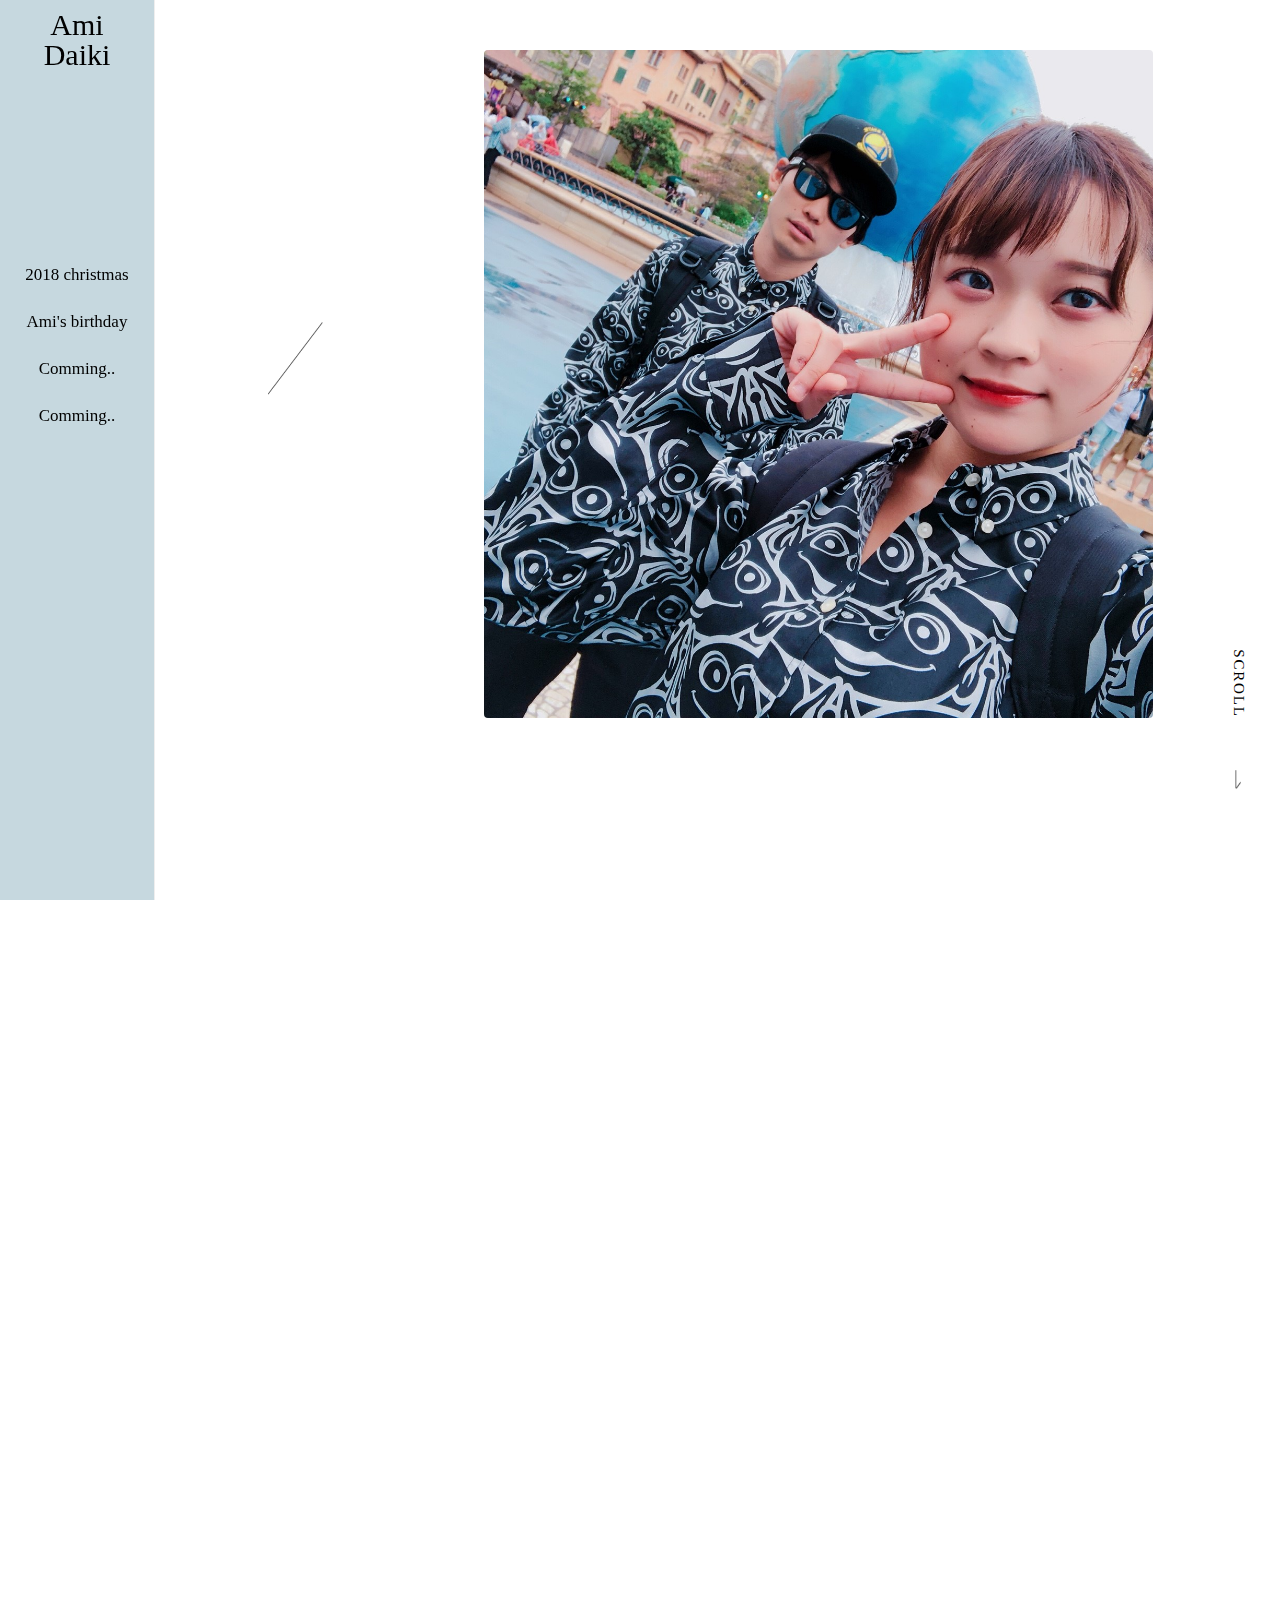
==== surprize/index.html @ 4ec6ca42 "first commit" ====
<!DOCTYPE html>
<html>
<head>
  <meta charset="utf-8">
  <title>From Daiki Surprize Site to Ami</title>
  <meta name="viewport" content="width=device-width, initial-scale=1, minimum-scale=1, maximum-scale=1, user-scalable=no">
  <link rel="stylesheet" href="static/css/style.css" media="all">
  <link rel="stylesheet" href="static/css/animate.css" media="all"> 
  <link rel="stylesheet" href="static/css/reset.css" media="all">
  <script src="https://ajax.googleapis.com/ajax/libs/jquery/2.1.1/jquery.min.js"></script>
  <script src="https://ajax.googleapis.com/ajax/libs/jquery/3.2.1/jquery.min.js"></script> 
  <script src="static/js/common.js"></script>  
  <script type="text/javascript" src="https://cdn.jsdelivr.net/npm/slick-carousel@1.8.1/slick/slick.min.js"></script>
  <link rel="stylesheet" type="text/css" href="https://cdn.jsdelivr.net/npm/slick-carousel@1.8.1/slick/slick.css"/>
</head>
<body>
  <header>
    <div class="common_pc">
      <div class="header_wrap">
        <a href="#Top" class="header_logo">
          <p>Ami<br>Daiki</p>
        </a>
        <nav class="header_nav">
          <p class="header_nav_item">
            <a href="file:///Users/taharadaiki/Desktop/ami/surprize/index.html" class="header_nav_link">2018 christmas</a>
          </p>
          <p class="header_nav_item">
            <a href="file:///Users/taharadaiki/Desktop/ami/surprize/birthday.html" class="header_nav_link">Ami's birthday</a>
          </p>
          <p class="header_nav_item">
            <a href="#Block03" class="header_nav_link">Comming..</a>
          </p>
          <p class="header_nav_item">
            <a href="#Block03" class="header_nav_link">Comming..</a>
          </p>
        </nav>
      </div>
    </div>

    <div class="common_sp">
      <div class="sp_header_wrap">
        <div class="sp_header">
          <div class="header_inner">
            <a href="#Top" class="header_logo">
              <p>Ami<br>Daiki</p>
            </a>
            <div class="header_menu" id="MenuBtn">
              <span class="header_line header_top_line"></span>
              <span class="header_line header_top_line"></span>
              <span class="header_line header_top_line"></span> 
            </div>
          </div>
        </div>
      </div>
      <div class="sp_header_nav"> 
        <nav class="header_nav">
          <p class="header_nav_item">
            <a href="file:///Users/taharadaiki/Desktop/ami/surprize/index.html" class="header_nav_link">2018 christmas</a>
          </p>
          <p class="header_nav_item">
            <a href="file:///Users/taharadaiki/Desktop/ami/surprize/birthday.html" class="header_nav_link">Ami's birthday</a>
          </p>
          <p class="header_nav_item">
            <a href="#Block03" class="header_nav_link">Comming..</a>
          </p>
          <p class="header_nav_item">
            <a href="#Block03" class="header_nav_link">Comming..</a>
          </p>
        </nav>
      </div>
     </div>
  </header>

  <main>
    <section class="content">
      <div class="mv_wrap">
        <!--キャッチ画像と\タイトルの内容をここから -->
        <div class="bx_wrap">
            <img src="static/images/top.jpg">
          <div class="top_tx">
            <div class="top_title">
              <h1 class="fadein">Christmas</h1>
              <p class="fadein">Surprize site for Merry Christmas.</p>
            </div>
            <div class="top_sub">
              <img src="static/images/slash.jpg"><!--ここに斜線の画像を入れる -->
              <!--2,3行で感動的な言葉を入れる -->
              <ul class="point01 fadein">
                <li>December 24</li>
                <li>dear Ami</li>
                <li>Daiki</li>
              </ul>
            </div>
          </div> 
          <div class="scroll_cont">
            <p class="updown_scrl">
              <span>SCROLL</span>
            </p>
          </div>
          <div class="scroll_point"> 
            <img src="static/images/a-bc.jpg">
          </div>
        </div>
        
        </div>
      </div>

      <section class="al01 fadein">
        <!-- メッセージ枠の一番外側 -->
        <div class="al01_wrap">
          <div class="message01">
            <!-- 枠内のタイトルを入れるクラス -->
            <div class="message01_title">
              <!-- ここからテキストスタート-->
              <h2>Thank you</h2>
              <p>
                昨年の今頃は死んでたね（笑）<br>
                あみが駅までむかあにきてくれたり、色んなとこに連れ出してくれたり。あみに助けられてこの1年半ちょいくらい過ごせてきました。ありがとう。おれはあみといる時間が一番楽しいし、幸せだしずっと一緒にいたいと思ってます。あみが病んだ時は隣にいるし、何があってもあみの味方です。それだけ覚えといてね。<br>
<br>
ありがとう、<span>愛してます。</span>
<br>
<br>
P.S
最近あみとむ家一緒に住む家のレイアウト考えるのにはまってる（笑）
              </p>
            </div>
            <div class="al01_img">
              <img src="static/images/al_first.jpg">
            </div>
          </div>
        </div>
      </section> 

      <section class="album fadein">
        <div class="album_wrap">
          <div class="album_title">
            <h2>Log.</h2>
          </div>
          <div class="img_list_wrap">    
            <div class="img_list">
              <div class="list">
                <div class="list_inner">
                  <img src="static/images/list01.jpg">
                </div>
                <div class="list_comment">
                  <h3>first Disney</h3>
                  <p>・May 26</p><br>
                  <p>・Disney</p><br>
                  <p>一緒にディズニー走り回った</p>
                </div>
               </div>
            </div>
    
            <div class="img_list">
              <div class="list">
                <div class="list_inner">
                  <img src="static/images/list02.jpg">
                </div>
                <div class="list_comment">
                  <h3>last year christmas</h3>
                  <p>・December 25</p><br>
                  <p>・Sagamiko</p><br>
                  <p>瀕死のおれを<br>あみが連れ出してくれました</p>
                </div>
              </div>
            </div>
 
            <div class="img_list">
              <div class="list">
                <div class="list_inner">
                  <img src="static/images/list03.jpg">
                </div>
                <div class="list_comment">
                  <h3>this year birthday</h3>
                  <p>・Octover 14</p><br>
                  <p>・Desny</p><br>
                  <p>ありがとう</p>
                </div>
              </div>
            </div>
          </div>
        </div>
      </section>

      <section class="slide fadein">
        <div class="slide_wrap">
          <div class="slide_show">
            <ul class="slide01">
              <li><img src="static/images/1.jpg"></li>
              <li><img src="static/images/2.jpg"></li>
              <li><img src="static/images/3.jpg"></li>
              <li><img src="static/images/4.jpg"></li> 
              <li><img src="static/images/5.jpg"></li>
              <li><img src="static/images/6.jpg"></li>
              <li><img src="static/images/7.jpg"></li>
              <li><img src="static/images/8.jpg"></li>
              <li><img src="static/images/9.jpg"></li>
              <li><img src="static/images/10.jpg"></li>
            </ul>
                    
            <ul class="slide02" dir="rtl">
              <li><img src="static/images/11.jpg"></li>
              <li><img src="static/images/12.jpg"></li>
              <li><img src="static/images/13.jpg"></li>
              <li><img src="static/images/14.jpg"></li> 
              <li><img src="static/images/15.jpg"></li>
              <li><img src="static/images/16.jpg"></li>
              <li><img src="static/images/17.jpg"></li>
              <li><img src="static/images/18.jpg"></li>
              <li><img src="static/images/19.jpg"></li>
              <li><img src="static/images/20.jpg"></li>
            </ul>
          </div>

          <div class="slide_tx">
            <div class="slide_tx_title">
              <h2>Story</h2>
            </div>
            <div class="slide_tx_point">
              <p>-this year</p>
            </div>
            <div class="slide_tx_point">
              <p>-last year<p>
            </div>
          </div>
        </div>
      </section>

      <section class="love fadein">
        <div class="love_wrap">
          <h3>I LOVE YOU.</h3>
        </div>
      </section>
    </section>
  </main>

  <footer>
  </footer>
</body>
</html>
---- surprize/static/css/style.css ----
/*style.css*/

*{
  box-sizing: border-box;
}

ul{
  list-style: none;
}

a{
  text-decoration: none;
  color: #000000;
}

main{
  height: 100%;
}

h2{
  font-family: "AshleyCapitaliSofia";
}

.common_pc{
  display: block;
}

@media only screen and (max-width: 960px) {
  .common_pc {
    display: none;
  }
}

.common_sp{
  display: none;
}

@media only screen and (max-width: 960px){
  .common_sp{
    display: block;
  }
}

main,footer{
  padding: 0 0 0 155px;
}
@media only screen and (max-width: 960px) {
  main, footer{
    padding: 65px 0 0;
  }
}

.header_wrap {
  position: fixed;
  top: 0;
  left: 0;
  height: 100%;
  width: 155px;
  padding: 10px 0;
  border-right: 0.5px solid #eee; 
  background: rgba(192, 212, 219, 0.9);
}

.header_wrap .header_logo{
  display: block;
  width: 80%;
  margin: 0px auto;
  text-decoration: none;
}

.header_wrap .header_logo p {
  display: block;
  width: 100%; 
  display: block;
  width: 100%;
  font-family: "futura";
  font-size: 30px;
  text-align: center;
}

.header_wrap .header_nav {
  width: 80%;
  position: absolute;
  left: 50%;
  top: 40%;
  -webkit-transform: translateX(-50%) translateY(-50%);
}

.header_wrap .header_nav .header_nav_item{
  margin: 0 0 30px;
  text-align: center;
}

.header_wrap .header_nav .header_nav_item .header_nav_link {
  font-family: "sofia-pro-condensed",cursive;
  color: #000000;
  font-size: 17px;
  text-decoration: none;
  -webkit-transition: all 0.3s ease;  
}

.header_wrap .header_nav .header_nav_item .header_nav_link:hover {
  color: #c0c0c0;
}

.sp_header_wrap {
  max-width: 960px;
  width: 100%;
  overflow-x: hidden;
  position: fixed;
  top:0;
  z-index: 100;
  background: #fff;
  height: 65px;
}

.sp_header_wrap {
  width: 100%;
}

.sp_header_wrap .sp_header .header_inner {
  display: flex;
  height: 100%;
}

.sp_header_wrap .sp_header .header_logo {
  display: block;
  width; 100%;
  margin: 0 10px;
  position: relative;
}

.sp_header_wrap .sp_header .header_logo p {
  display: block;
  width: 100%;
  font-family: "futura";
  font-size: 30px;
  text-align: center;
}

.sp_header_wrap .header_menu {
  position: fixed;
  top:0;
  right: 0;
  width: 70px;
  height: 65px;
  padding: 20px 0 0;
  display: block;
  cursor: default;
  background: #fff;
  z-index: 1000;

}

.sp_header_wrap .header_menu .header_line{
  background: #000000;
  height: 2px;
  width: 25px;
  margin: 0 auto 7px;
  display: block;
  -webkit-transition: all 0.3s ease;
}

/*sp版のナビゲーションから書き始める */

.sp_header_nav {
  display: none;
  position: fixed;
  width: 100%;
  height: 100%;
  z-index: 99;
  background: rgba(192, 212, 219, 0.9);
  padding: 100px 0 0;
  text-align: center;
  -webkit-transition: all 0.3s ease;
}

.sp_header_nav .header_nav ‘{
  overflow-y: scroll;
  height: 80%;
  width: 80%;
  margin: 0 auto;
}

.sp_header_nav .header_nav .header_nav_item {
  margin: 0 0 35px;
}

.sp_header_nav .header_nav .header_nav_link {
  color: #000000;
  font-size: 23px;
  font-family: cursive;
  font-weight: bolder;
  text-decoration: none;
  -webkit-transition: all 0.2s ease;
}

.sp_header_nav .header_nav .header_nav_link:hover{
  color: #e38580;
}

.active span:nth-of-type(1){
  -webkit-transform: translateY(10px) rotate(-315deg);
  transform: translateY(10px) rotate(-315deg);
}

.active span:nth-of-type(2) {
  opacity: 0;
} 

.active span:nth-of-type(3) {
  -webkit-transform: translateY(-8.5px) rotate(315deg);
  transform: translateY(-8.5px) rotate(315deg);
}

.active {
  
}

/*content部分の今あるhtmlからcssを追加していく */

.content{
  width: 100%;
  margin-bottom: 10%;
  padding: 0 10% 0 0;
}

/* paddingを使ってbx_wrapの位置を決める */
.mv_wrap{
  position: relative;
  width: 66%;
  margin: 50px 15px 0 auto;
}


/*eye_chatch画像を表示させるクラス */
.bx-wrap{
  width: 100%;
  height: 100%;
}

.bx_wrap img{
  width: 100%;
  height: 100%;
  border-radius: 4px;
  -webkit-border-radius: 4px;
}

.top_tx{
  width: 450px;
  height: 600px;
  position: absolute;
  top: -10px;
  left: -250px;
}

@media only screen and (max-width: 1000px){
  .top_tx{
    position: absolute;
    top: -60px;
    left: -200px;
  }
}

.top_title{ 
  position: absolute;
  top: 90px;
  left: 20px;
}

.top_title h1{
  font-size: 60px;
  line-height: 75px;
  margin-bottom: 20px;
  font-style: inherit;
  font-weight: inherit;
  letter-spacing: 0.3em; 
  -webkit-text-stroke: 2px black;
  font-family: "futura";
  color: #fff;
} 

.top_title p{
  font-size: 18px;
  font-weight: lighter;
  font-family: "futura(light)";
}

.top_sub {
  position: absolute;
  top: 270px;
  left:20px;
}

.top_sub img{
  width: 100px;
  height: 100px;
}

.point01{
  position: absolute;
  top: 135px;
  left: 5px; 
}

.top_sub ul li{
  margin-bottom: 35px;
  letter-spacing: 5px;
  font-family: "futura(light)";
  width: 170px;
}



.scroll_cont{
  position: absolute;
  bottom: -195px;
  right: -120px;
  font-size: 15px;
  text-transform: uppercase;
  letter-spacing: .12em; 
  -webkit-transform: translateY(-25vh) rotate(90deg;);
  transform: translateY(-25vh) rotate(90deg);
  animation: hero-copy-in 0.4s cubic-bezier(0.165, 0.84, 0.44, 1) forwards;
    animation-delay: 3s;
}

.updown_scrl{
  font-family: "futura(lignt)";
  background:url(../static/images/a-bc.jpg) center bottom/5px 13px no-repeat;
  -webkit-animation: scroll 2s ease-out 0s infinite;
  animation: scroll 2s ease-out 0s infinite;   
}

.updown_scrl span{
  background: #fff;
  z-index: 2;
}

.scroll_point{
  position:absolute;
  bottom:-80px;
  right:-97px;
}

.scroll_point img{
  width: 25px;
  height: 30px;
}

@media only screen and (max-width: 1000px){
  .scroll_cont{
    position: absolute;
    bottom: -200px;
    right: -120px;
  }

  .scroll_point{
    bottom:-80px;
    right: -97px;
  }
}

.al01{
  margin-top: 130px;
  margin-bottom: 50px;
  margin-left: 100px;
  margin-right: 100px;
  position: relative;
  height: 550px; 
}

@media only screen and (max-width: 1150px){
  .al01{
    margin-top: 200px;
  }
}

.al01_wrap{
  width: 100%;
}

.message01{ 
  margin: 70px -100px 0 250px;
  width: auto;
  padding: 45px 90px 90px  90px;
  background: #e7eff1;
  position: relative;
}


.al01_img{
 position: absolute;
 left: -250px;
 top: -100px;
 z-index: 2; 
}

.al01_img img{
  width: 300px;
  height: 250px;
  border-radius: 4px;
  -webkit-border-radius: 4px;
}

.message01_title h2{
  text-align: center;
  font-weight: bold;
  font-size: 30px;
  letter-spacing: 3px;
  margin-bottom: 50px;
}

.message01_title p{
  text-align: left; 
  font-family: "futura(light)";
  font-size: 14px;
  line-height: 1.5em;
}

.message01_title span{
  color: #FF9966;
  font-family: "futura"
}

/*アルバムセクションからCSSを追加していく */

.album{
  margin-left: 115px;
  margin-right: 115px;
}

.album_wrap{
  display: flex;
}

.album_title{
  font-family: "futura";
  font-size: 45px;
  letter-spacing: 3px;
}

.img_list_wrap{
  margin-left: 180px;
}

.list{
  margin-bottom: 30px;
  display: flex;
}

.list_inner{
  margin-right: 25px;
  width: 320px;
  height: 200px;
}

.list_inner img {
  width: 100%;
  height: 100%;
  border-radius: 8px;
}

.list_comment{
}

.list_comment h3{
  font-size: 26px;
  font-family: "futura";
  margin-bottom: 30px;
  color: #c0c0c0;
} 

.list_comment p{
  font-size: 16px;
  font-family: "futura(light)";
}

.slide{
  margin-top: 20%;
}

.slide_wrap{
 display: inline-flex;
 width: 100%;
}

.slide_tx{ 
  margin-left: 120px;
  margin-right: 120px;
}

.slide_tx_title{
  margin-bottom: 30px;
  font-family: "futura";
  font-size: 45px;
}

.slide_show{
  overflow: hidden;
  width: 65%;
}

.slide01{
  display: inline-flex;
}


.slide02{
  display: inline-flex;
}

.slide01 li {
  padding: 10px;
  display: table-cell;
  width: 100px;
  height: 100px;
}

.slide02 li{
  padding: 10px;
  display: table-cell;
  width: 100px;
  height: 100px;
}

.slide_show li img{
  width: 100%;
  height: 100%;
}



.slide_tx_point{
  font-family: "futura(light)";
  font-size: 18px;
  margin-bottom: 10px;
}

.love{

}

.love_wrap{
  text-align: center;
  margin-top: 130px;
}

.love_wrap h3{
  font-family: "futura";
  font-size: 40px;
}

@media only screen and (max-width: 830px){
  .message01{
    width: 100%;
    margin: 0 0 0 0;
  }

  .al01{
    margin-right: 5%;
    margin-left: 5%;
    margin-bottom: 0;
  }

  .img_list_wrap{
     margin-left: 10%;
   }

  .al01_img{
    position: absolute;
    top: -70px;
    left: -15px;
  }

  .al01_img img{
    width: 150px;
    height: 135px;
  }

  .album_wrap{
    display :block;
  }

  .album_title{
    text-align: center;
    margin-bottom: 30px;
  }

  .slide_wrap{
     display: block;
   }

   .slide_show{
     width: 100%;
     margin: 0 5% 0 5%;
   }

   .slide_tx{
     margin: 0 0 0 50px;
   }
}

@media only screen and (max-width: 630px){
  .message01_title h2{
    margin-top: 50px;
  }
}

@media only screen and (max-width: 730px){
  .top_title h1{
    font-size: 30px;
  }
  
  .top_title p{
    font-size: 12px;
  }

  .top_sub{
    position: absolute;
    left: 20px;
    top: 230px;
  }

  .point01{
    position: absolute;
    top: 115px;
    left: 5px;
  }

  .point01 li{
    font-size: 12px;
  }

  .top_sub img{
    width: 50px;
    height: 50px;
  }

  .scroll_cont{
    right: -100px;
  }

  .scroll_point{
    right: -77px;
  }
}

@media only screen and (max-width: 660px){
  .top_tx{
    left: -160px;
  }
}

@media only screen and (max-width: 560px){
  .top_tx{
     left: -120px;
   }
}

.fadein{
  opacity : 0;
  transform: translateY(20px);
  transition: all 3s;
}
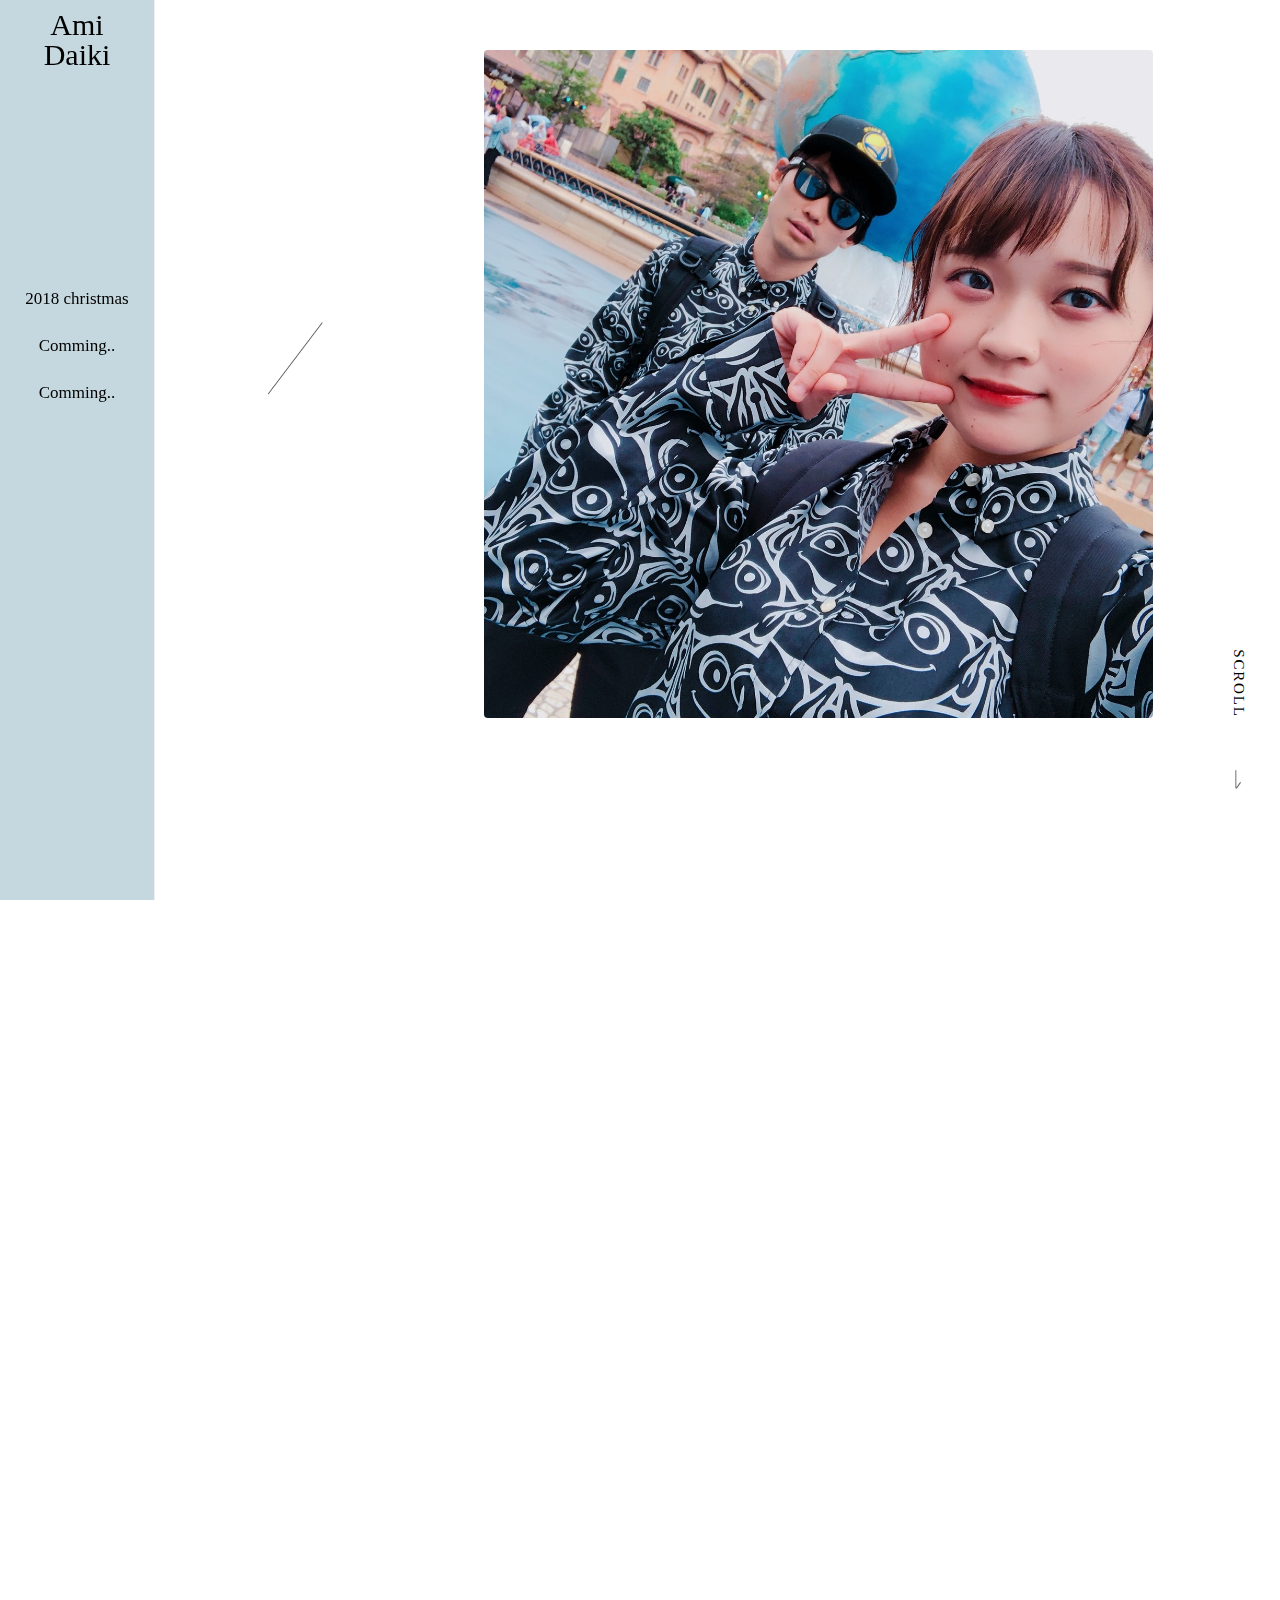
==== commit a0a2738c: "修正" ====
--- a/surprize/index.html
+++ b/surprize/index.html
@@ -25,7 +25,7 @@
             <a href="file:///Users/taharadaiki/Desktop/ami/surprize/index.html" class="header_nav_link">2018 christmas</a>
           </p>
           <p class="header_nav_item">
-            <a href="file:///Users/taharadaiki/Desktop/ami/surprize/birthday.html" class="header_nav_link">Ami's birthday</a>
+            <a href="file:///Users/taharadaiki/Desktop/ami/surprize/birthday.html" class="header_nav_link"></a>
           </p>
           <p class="header_nav_item">
             <a href="#Block03" class="header_nav_link">Comming..</a>
